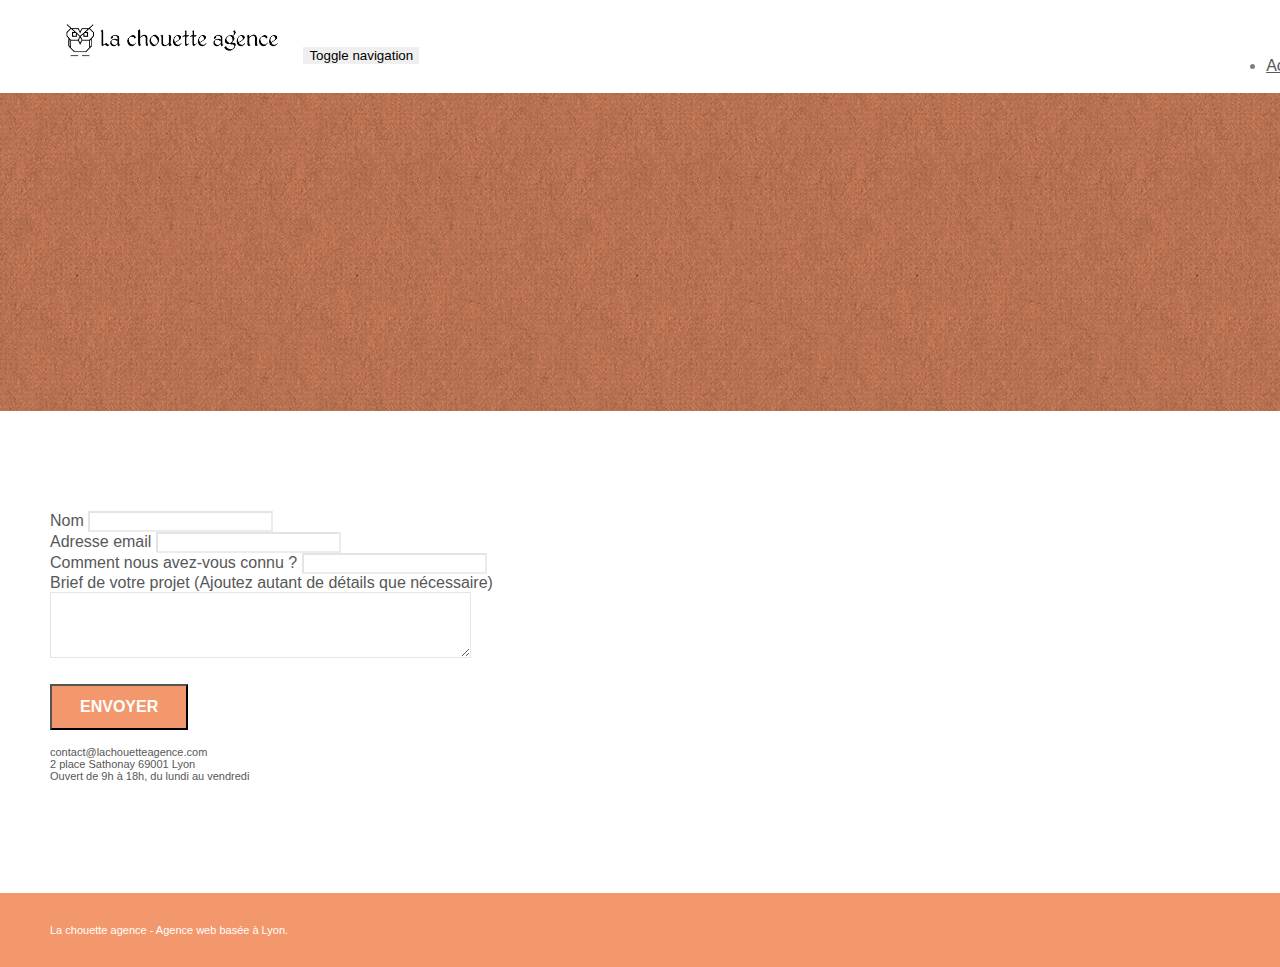
==== page2.html @ 843b7062 "Creation of repo on project 4" ====
<!doctype html>
<html lang="Default">
<head>
    <meta charset="utf-8">
    <meta name="keywords" content="">
    <meta name="description" content="">
    <meta name="viewport" content="width=device-width, initial-scale=1.0, viewport-fit=cover">
    <link rel="shortcut icon" type="image/png" href="favicon.jpg">
    
	<link rel="stylesheet" type="text/css" href="./css/bootstrap.min.css">
	<link rel="stylesheet" type="text/css" href="style.css">
	<link rel="stylesheet" type="text/css" href="./css/font-awesome.min.css">
	<link rel="stylesheet" type="text/css" href="./css/et-line.min.css">
	
    
	<script src="./js/jquery-2.1.0.min.js"></script>
	<script src="./js/bootstrap.min.js"></script>
	<script src="./js/blocs.min.js"></script>
	<script src="./js/jqBootstrapValidation.js"></script>
	<script src="./js/formHandler.js"></script>
    <title>page2</title>

    
<!-- Analytics -->
 
<!-- Analytics END -->
    
</head>
<body>
<!-- Principal conteneur -->
<div class="page-container">
    
<!-- bloc-0 -->
<div class="bloc bgc-white l-bloc " id="bloc-0">
	<div class="container bloc-sm">
		<nav class="navbar row">
			<div class="navbar-header">
				<a class="navbar-brand" href="index.html"><img src="img/la-chouette-agence.png" alt="atlanta web design logo" height="40" /></a>
				<button id="nav-toggle" type="button" class="ui-navbar-toggle navbar-toggle" data-toggle="collapse" data-target=".navbar-1">
					<span class="sr-only">Toggle navigation</span><span class="icon-bar"></span><span class="icon-bar"></span><span class="icon-bar"></span>
				</button>
			</div>
			<div class="collapse navbar-collapse navbar-1 special-dropdown-nav">
				<ul class="site-navigation nav navbar-nav">
					<li>
						<a href="index.html">Accueil</a>
					</li>
					<li>
					</li>
					<li>
						<a href="page2.html">page2 &gt;</a>
					</li>
				</ul>
			</div>
		</nav>
	</div>
</div>
<!-- bloc-0 END -->

<!-- bloc-6 -->
<div class="bloc bg-dots-bg bg-repeat bgc-atomic-tangerine d-bloc bloc-bg-texture texture-paper" id="bloc-6">
	<div class="container bloc-lg">
		<div class="row">
			<div class="col-sm-12">
				<h1 class="text-center hero-bloc-text tc-white">
					Parlons web design !
				</h1>
				<p class="text-center mg-lg tc-white tight-width-whitespace">
					Nous sommes ravis que vous souhaitiez collaborer avec notre agence.<br>
					Parlez-nous de votre projet en complétant le formulaire ci-dessous.
				</p>
			</div>
		</div>
	</div>
</div>
<!-- bloc-6 END -->

<!-- bloc-7 -->
<div class="bloc bgc-white l-bloc" id="bloc-7">
	<div class="container bloc-lg">
		<div class="row">
			<div class="col-sm-6">
				<form id="form_1" novalidate success-msg="Your message has been sent." fail-msg="Sorry it seems that our mail server is not responding, Sorry for the inconvenience!">
					<div class="form-group">
						<label>
							Nom
						</label>
						<input id="name" class="form-control" required />
					</div>
					<div class="form-group">
						<label>
							Adresse email
						</label>
						<input id="email" class="form-control" type="email" required />
					</div>
					<div class="form-group">
						<label>
							Comment nous avez-vous connu ?
						</label>
						<input class="form-control" type="email" required id="input_504" />
					</div>
					<div class="form-group">
						<label>
							Brief de votre projet (Ajoutez autant de détails que nécessaire)<br>
						</label><textarea id="message" class="form-control" rows="4" cols="50" required></textarea>
					</div> 
					<button class="bloc-button btn btn-lg btn-block cta-hero btn-atomic-tangerine" type="submit">
						Envoyer
					</button>
				</form>
			</div>
			<div class="col-sm-6">
				<p>
					contact@lachouetteagence.com<br>2 place Sathonay 69001 Lyon<br>Ouvert de 9h à 18h, du lundi au vendredi<br>
				</p>
			</div>
		</div>
	</div>
</div>
<!-- bloc-7 END -->

<!-- ScrollToTop Button -->
<a class="bloc-button btn btn-d scrollToTop" onclick="scrollToTarget('1')"><span class="fa fa-chevron-up"></span></a>
<!-- ScrollToTop Button END-->


<!-- Footer - bloc-8 -->
<div class="bloc bgc-atomic-tangerine d-bloc" id="bloc-8">
	<div class="container bloc-sm">
		<div class="row">
			<div class="col-sm-12">
				<p class="text-center white">
					La chouette agence - Agence web basée à Lyon.<br>
				</p>
				<div class="row row-no-gutters social">
					<div class="col-sm-3">
						<div class="text-center">
							<a class="social" href="index.html"><span class="fa fa-twitter icon-md"></span></a>
						</div>
					</div>
					<div class="col-sm-3">
						<div class="text-center">
							<a class="social" href="index.html"><span class="fa fa-facebook icon-md"></span></a>
						</div>
					</div>
					<div class="col-sm-3">
						<div class="text-center">
							<a class="social" href="index.html"><span class="fa fa-dribbble icon-md"></span></a>
						</div>
					</div>
					<div class="col-sm-3">
						<div class="text-center">
							<a class="social" href="index.html"><span class="fa fa-instagram icon-md"></span></a>
						</div>
					</div>
				</div>
			</div>
		</div>
	</div>
</div>
<!-- Footer - bloc-8 END -->

</div>
<!-- Principal conteneur END -->
    

</body>
</html>
---- style.css ----
body {
    margin: 0;
    padding: 0;
    background: #FFF;
    overflow-x: hidden;
    -webkit-font-smoothing: antialiased;
    -moz-osx-font-smoothing: grayscale;
}

a,
button {
    transition: all .3s ease-in-out;
    outline: none!important;
}

a:hover {
    text-decoration: none;
    cursor: pointer;
}

#page-loading-blocs-notifaction {
    position: fixed;
    top: 0;
    bottom: 0;
    width: 100%;
    z-index: 100000;
    background: #FFFFFF url("img/pageload-spinner.gif") no-repeat center center;
}

.bloc {
    width: 100%;
    clear: both;
    background: 50% 50% no-repeat;
    padding: 0 50px;
    -webkit-background-size: cover;
    -moz-background-size: cover;
    -o-background-size: cover;
    background-size: cover;
    position: relative;
}

.bloc .container {
    padding-left: 0;
    padding-right: 0;
}

.bloc-lg {
    padding: 100px 50px;
}

.bloc-md {
    padding: 50px;
}

.bloc-sm {
    padding: 20px 50px;
}

.bg-center,
.bg-l-edge,
.bg-r-edge,
.bg-t-edge,
.bg-b-edge,
.bg-tl-edge,
.bg-bl-edge,
.bg-tr-edge,
.bg-br-edge,
.bg-repeat {
    -webkit-background-size: auto!important;
    -moz-background-size: auto!important;
    -o-background-size: auto!important;
    background-size: auto!important;
}

.bg-repeat {
    background: repeat;
}

.bg-t-edge {
    background: top no-repeat;
}

.bloc-bg-texture::before {
    content: "";
    background-size: 2px 2px;
    position: absolute;
    top: 0;
    bottom: 0;
    left: 0;
    right: 0;
}

.texture-paper::before {
    background: url("img/texture-paper.png");
    background-size: 280px 280px;
}

.b-parallax {
    background-attachment: fixed;
}

.d-bloc {
    color: rgba(255, 255, 255, .7);
}

.d-bloc button:hover {
    color: rgba(255, 255, 255, .9);
}

.d-bloc .icon-round,
.d-bloc .icon-square,
.d-bloc .icon-rounded,
.d-bloc .icon-semi-rounded-a,
.d-bloc .icon-semi-rounded-b {
    border-color: rgba(255, 255, 255, .9);
}

.d-bloc .divider-h span {
    border-color: rgba(255, 255, 255, .2);
}

.d-bloc .a-btn,
.d-bloc .navbar a,
.d-bloc .navbar-brand,
.d-bloc a .icon-sm,
.d-bloc a .icon-md,
.d-bloc a .icon-lg,
.d-bloc a .icon-xl,
.d-bloc h1 a,
.d-bloc h2 a,
.d-bloc h3 a,
.d-bloc h4 a,
.d-bloc h5 a,
.d-bloc h6 a,
.d-bloc p a {
    color: rgba(255, 255, 255, .6);
}

.d-bloc .a-btn:hover,
.d-bloc .navbar a:hover,
.d-bloc .navbar-brand:hover,
.d-bloc a:hover .icon-sm,
.d-bloc a:hover .icon-md,
.d-bloc a:hover .icon-lg,
.d-bloc a:hover .icon-xl,
.d-bloc h1 a:hover,
.d-bloc h2 a:hover,
.d-bloc h3 a:hover,
.d-bloc h4 a:hover,
.d-bloc h5 a:hover,
.d-bloc h6 a:hover,
.d-bloc p a:hover {
    color: rgba(255, 255, 255, 1);
}

.d-bloc .navbar-toggle .icon-bar {
    background: rgba(255, 255, 255, 1);
}

.d-bloc .btn-wire,
.d-bloc .btn-wire:hover {
    color: rgba(255, 255, 255, 1);
    border-color: rgba(255, 255, 255, 1);
}

.d-bloc .panel {
    color: rgba(0, 0, 0, .5);
}

.d-bloc .panel button:hover {
    color: rgba(0, 0, 0, .7);
}

.d-bloc .panel icon {
    border-color: rgba(0, 0, 0, .7);
}

.d-bloc .panel .divider-h span {
    border-color: rgba(0, 0, 0, .1);
}

.d-bloc .panel .a-btn {
    color: rgba(0, 0, 0, .6);
}

.d-bloc .panel .a-btn:hover {
    color: rgba(0, 0, 0, 1);
}

.d-bloc .panel .btn-wire,
.d-bloc .panel .btn-wire:hover {
    color: rgba(0, 0, 0, .7);
    border-color: rgba(0, 0, 0, .3);
}

.d-bloc .panel,
.l-bloc {
    color: rgba(0, 0, 0, .5);
}

.d-bloc .panel button:hover,
.l-bloc button:hover {
    color: rgba(0, 0, 0, .7);
}

.l-bloc .icon-round,
.l-bloc .icon-square,
.l-bloc .icon-rounded,
.l-bloc .icon-semi-rounded-a,
.l-bloc .icon-semi-rounded-b {
    border-color: rgba(0, 0, 0, .7);
}

.d-bloc .panel .divider-h span,
.l-bloc .divider-h span {
    border-color: rgba(0, 0, 0, .1);
}

.d-bloc .panel .a-btn,
.l-bloc .a-btn,
.l-bloc .navbar a,
.l-bloc .navbar-brand,
.l-bloc a .icon-sm,
.l-bloc a .icon-md,
.l-bloc a .icon-lg,
.l-bloc a .icon-xl,
.l-bloc h1 a,
.l-bloc h2 a,
.l-bloc h3 a,
.l-bloc h4 a,
.l-bloc h5 a,
.l-bloc h6 a,
.l-bloc p a {
    color: rgba(0, 0, 0, .6);
}

.d-bloc .panel .a-btn:hover,
.l-bloc .a-btn:hover,
.l-bloc .navbar a:hover,
.l-bloc .navbar-brand:hover,
.l-bloc a:hover .icon-sm,
.l-bloc a:hover .icon-md,
.l-bloc a:hover .icon-lg,
.l-bloc a:hover .icon-xl,
.l-bloc h1 a:hover,
.l-bloc h2 a:hover,
.l-bloc h3 a:hover,
.l-bloc h4 a:hover,
.l-bloc h5 a:hover,
.l-bloc h6 a:hover,
.l-bloc p a:hover {
    color: rgba(0, 0, 0, 1);
}

.l-bloc .navbar-toggle .icon-bar {
    color: rgba(0, 0, 0, .6);
}

.d-bloc .panel .btn-wire,
.d-bloc .panel .btn-wire:hover,
.l-bloc .btn-wire,
.l-bloc .btn-wire:hover {
    color: rgba(0, 0, 0, .7);
    border-color: rgba(0, 0, 0, .3);
}

.voffset {
    margin-top: 30px;
}

.voffset-lg {
    margin-top: 80px;
}

.row-no-gutters {
    margin-right: 0;
    margin-left: 0;
}

.row.row-no-gutters > [class^="col-"],
.row.row-no-gutters > [class*=" col-"] {
    padding-right: 0;
    padding-left: 0;
}

#bloc-1-hero h1 {
    font-size: 32px;
}

.navbar {
    margin-bottom: 0;
    z-index: 1;
}

.navbar-brand {
    height: auto;
    padding: 3px 15px;
    font-size: 25px;
    font-weight: normal;
    font-weight: 600;
    line-height: 44px;
}

.navbar-brand img {
    max-height: 200px;
    margin: 0 5px 0 0;
    display: inline;
}

.navbar-brand img[src$=svg] {
    min-width: 100px;
}

.nav-center .navbar-brand img {
    margin: 0;
}

.navbar .nav {
    padding-top: 2px;
    margin-right: -16px;
    float: right;
    z-index: 1;
}

.nav > li {
    float: left;
    margin-top: 4px;
    font-size: 16px;
}

.navbar-nav .open .dropdown-menu > li > a {
    text-align: inherit;
}

.nav > li a:hover,
.nav > li a:focus {
    background: transparent;
}

.navbar-toggle {
    margin: 10px 10px 0 0;
    border: 0px;
}

.navbar-toggle:hover {
    background: transparent!important;
}

.navbar-toggle .icon-bar {
    background-color: rgba(0, 0, 0, .5);
    width: 26px;
}

.nav-invert .navbar .nav {
    float: left;
}

.nav-invert .navbar-header,
.nav-invert .navbar-brand {
    float: right;
    position: relative;
    z-index: 2;
}

@media (min-width: 768px) {
    .site-navigation {
        position: absolute;
        top: 50%;
        right: 20px;
        transform: translate(0, -50%);
        -webkit-transform: translateY(-50%);
    }
    .nav > li .dropdown-menu a,
    .nav > li .dropdown-menu a:hover {
        color: #484848;
    }
    .nav-invert .site-navigation {
        left: 0;
        right: 0;
    }
    .nav-center {
        text-align: center;
    }
    .nav-center .navbar-header {
        width: 100%;
    }
    .nav-center .navbar-header,
    .nav-center .navbar-brand,
    .nav-center .nav > li {
        float: none;
        display: inline-block;
    }
    .nav-center .site-navigation {
        position: relative;
        width: 100%;
        right: 0;
        margin-right: 0px;
        margin-top: 20px;
    }
    .nav-center.mini-nav .navbar-toggle {
        float: none;
        margin: 10px auto 0;
    }
}

.nav > li > .dropdown a {
    background: none!important;
    display: block;
    padding: 14px 15px;
}

nav .caret {
    margin: 0 5px;
}

.dropdown-menu .dropdown-menu {
    top: -8px;
    left: 100%;
}

.dropdown-menu .dropmenu-flow-right {
    top: 100%;
    left: 0;
    margin-left: -1px;
    border-top-left-radius: 0;
    border-top-right-radius: 0;
}

.dropdown-menu .dropdown span {
    border: 4px solid black;
    border-top-color: transparent;
    border-right-color: transparent;
    border-bottom-color: transparent;
    margin: 6px -5px 0 0!important;
    float: right;
}

.mg-md {
    margin-top: 10px;
    margin-bottom: 20px;
}

.mg-lg {
    margin-top: 10px;
    margin-bottom: 40px;
}

.btn {
    margin: 0 5px 5px 0;
}

.btn.pull-right {
    margin: 0 0 5px 5px;
}

.btn-d,
.btn-d:hover,
.btn-d:focus {
    color: #FFF;
    background: rgba(0, 0, 0, .3);
}

button {
    outline: none!important;
}

.btn-rd {
    border-radius: 40px;
}

.btn-clean {
    border: 1px solid rgba(0, 0, 0, .08);
    border-bottom-color: rgba(0, 0, 0, .1);
    text-shadow: 0 1px 0 rgba(0, 0, 1, .1);
    box-shadow: 0 1px 3px rgba(0, 0, 1, .25), inset 0 1px 0 0 rgba(255, 255, 255, .15);
}

.icon-md {
    font-size: 30px!important;
}

.icon-lg {
    font-size: 60px!important;
}

.sm-shadow {
    text-shadow: 0 1px 2px rgba(0, 0, 0, .3);
}

.panel-sq,
.panel-sq .panel-heading,
.panel-sq .panel-footer {
    border-radius: 0;
}

.panel-rd {
    border-radius: 30px;
}

.panel-rd .panel-heading {
    border-radius: 29px 29px 0 0;
}

.panel-rd .panel-footer {
    border-radius: 0 0 29px 29px;
}

.form-control {
    border-color: rgba(0, 0, 0, .1);
    box-shadow: none;
}

.scrollToTop {
    width: 40px;
    height: 40px;
    position: fixed;
    bottom: 20px;
    right: 20px;
    opacity: 0;
    z-index: 500;
    transition: all .3s ease-in-out;
}

.scrollToTop span {
    margin-top: 6px;
}

.showScrollTop {
    font-size: 14px;
    opacity: 1;
}

a[data-lightbox] {
    position: relative;
    display: block;
    text-align: center;
}

a[data-lightbox]:hover::before {
    content: "+";
    font-family: "HelveticaNeue-Light", "Helvetica Neue Light", "Helvetica Neue", Helvetica, Arial;
    font-size: 32px;
    width: 50px;
    height: 50px;
    margin-left: -25px;
    border-radius: 50%;
    background: rgba(0, 0, 0, .6);
    color: #FFF;
    font-weight: 100;
    z-index: 1;
    position: absolute;
    top: 50%;
    transform: translateY(-50%);
    -webkit-transform: translateY(-50%);
}

a[data-lightbox]:hover img {
    opacity: 0.6;
    -webkit-animation-fill-mode: none;
    animation-fill-mode: none;
}

#lightbox-modal {
    display: flex;
    align-items: center;
}

#lightbox-modal .modal-dialog {
    width: 90%;
    max-width: 900px;
    margin: 0 auto 0;
}

#lightbox-modal .modal-dialog img {
    max-height: 90vh;
    margin: 0 auto;
}

.lightbox-caption {
    padding: 20px;
    color: #FFF;
    background: rgba(0, 0, 0, .5);
    position: absolute;
    left: 15px;
    right: 15px;
    bottom: 5px;
}

.close-lightbox {
    color: #FFF;
    font-size: 30px;
    position: absolute;
    top: 20px;
    right: 20px;
    z-index: 20;
    background: rgba(0, 0, 0, .5);
    border: none;
    line-height: 30px;
    padding: 0 9px 5px;
    opacity: 0.3;
}

.close-lightbox:hover,
.next-lightbox:hover,
.prev-lightbox:hover {
    opacity: 1.0;
    color: #FFF;
}

.next-lightbox,
.prev-lightbox {
    font-size: 20px;
    color: rgba(255, 255, 255, .9);
    background: rgba(0, 0, 0, .5);
    transition: all .2s ease-in-out;
    position: absolute;
    top: 45%;
    z-index: 1;
    opacity: 0.4;
}

.next-lightbox {
    padding: 6px 8px 1px 13px;
    right: 25px;
}

.prev-lightbox {
    padding: 6px 13px 1px 10px;
    left: 25px;
}

.snapshot-lb .modal-body {
    padding-bottom: 45px;
}

.snapshot-lb .lightbox-caption {
    padding: 0;
    color: rgba(0, 0, 0, .5);
    background: none;
}

h1,
h2,
h3,
h4,
h5,
h6,
p,
label,
.btn,
a {
    font-family: "helvetica";
    font-weight: 400;
    color: #575757!important;
}

.container {
    max-width: 1000px;
}

.hero-bloc-text {
    font-size: 38px;
}

.hero-bloc-text-sub {
    font-size: 36px;
}

.statement-bloc-text {
    line-height: 26px;
    font-style: italic;
    font-size: 20px;
    text-align: center;
    font-weight: lighter;
    max-width: 520px;
    margin: auto auto auto auto;
}

p {
    font-size: 11px;
}

.tight-width-whitespace {
    max-width: 600px;
    margin: auto auto auto auto;
}

.h1 {
    font-size: 20px;
    font-family: "Open Sans";
}

.cta-hero {
    margin-top: 22px;
    color: #FFFFFF!important;
    text-transform: uppercase;
    padding: 12px 28px 12px 28px;
    font-size: 16px;
    font-weight: 700;
}

.social {
    max-width: 400px;
    margin: auto auto auto auto;
}

h2 {
    font-size: 22px;
    line-height: 1.4em;
}

h3 {
    font-size: 15px;
    text-transform: uppercase;
    font-weight: 700;
    color: #333333!important;
}

.med-width-whitespace {
    max-width: 800px;
    margin: auto auto auto auto;
    box-shadow: 0px 0px 0px #000000;
}

h1 {
    color: #333333!important;
}

h4 {
    color: #333333!important;
}

.icons {
    margin-bottom: 14px;
    margin-top: 24px;
}

.white {
    color: #FFFFFF!important;
}

.portfolio-thumb {
    margin-bottom: 24px;
}

.portfolio-row {
    margin-bottom: 44px;
    margin-top: 50px;
}

.avatar {
    box-shadow: 0px 4px 9px rgba(0, 0, 0, 0.3);
}

.black-background {
    background-color: rgba(165, 147, 99, 0.7);
    padding: 40px 40px 40px 40px;
}

.bold-link {
    font-weight: 900;
    text-decoration: underline!important;
}

.bgc-white {
    background-color: #FFFFFF;
}

.bgc-dark-slate-blue {
    background-color: #364577;
}

.bgc-atomic-tangerine {
    background-color: #F3976C;
}

.tc-white {
    color: #F3976C!important;
}

.btn-atomic-tangerine {
    background: #F3976C;
    color: #FFFFFF!important;
}

.btn-atomic-tangerine:hover {
    background: #c27956!important;
    color: #FFFFFF!important;
}

.ltc-white {
    color: #FFFFFF!important;
}

.ltc-white:hover {
    color: #cccccc!important;
}

.ltc-atomic-tangerine {
    color: #F3976C!important;
}

.ltc-atomic-tangerine:hover {
    color: #c27956!important;
}

.icon-dark-slate-blue {
    color: #364577!important;
    border-color: #364577!important;
}

.bg-dots-bg {
    background-image: url("img/dots-bg.png");
}

.bg-lines-h2-bg {
    background-image: url("img/lines-h2-bg.png");
}

.bg-banniere {
    background-image: url("img/la-chouette-agence-banniere.jpg");
}

.bg-presentation {
    background-image: url("img/image-de-presentation.bmp");
}

@media (max-width: 1024px) {
    .bloc {
        padding-left: 20px;
        padding-right: 20px;
    }
    .bloc.full-width-bloc,
    .bloc-tile-2.full-width-bloc .container,
    .bloc-tile-3.full-width-bloc .container,
    .bloc-tile-4.full-width-bloc .container {
        padding-left: 0;
        padding-right: 0;
    }
}

@media (max-width: 992px) and (min-width: 768px) {
    .navbar .nav {
        max-width: 80%
    }
    .nav-center.navbar .nav {
        max-width: 100%
    }
}

@media only screen and (min-device-width: 768px) and (max-device-width: 1024px) and (orientation: landscape) {
    .b-parallax {
        background-attachment: scroll;
    }
}

@media only screen and (min-device-width: 1024px) and (max-device-width: 1366px) and (-webkit-min-device-pixel-ratio: 1.5) {
    .b-parallax {
        background-attachment: scroll;
    }
}

@media (max-width: 991px) {
    .container {
        width: 100%;
    }
    .b-parallax {
        background-attachment: scroll;
    }
    .page-container,
    #hero-bloc {
        overflow-x: hidden;
        position: relative;
    }
    .bloc {
        padding-left: constant(safe-area-inset-left);
        padding-right: constant(safe-area-inset-right);
    }
    .bloc-group,
    .bloc-group .bloc {
        display: block;
        width: 100%;
    }
    .bloc-fill-screen .fill-bloc-top-edge,
    .bloc-fill-screen .fill-bloc-bottom-edge {
        padding: 0 20px;
        padding-left: constant(safe-area-inset-left);
        padding-right: constant(safe-area-inset-right);
    }
}

@media (max-width: 767px) {
    .page-container {
        overflow-x: hidden;
        position: relative;
    }
    h1,
    h2,
    h3,
    h4,
    h5,
    h6,
    p,
    #disqus_thread {
        padding-left: 10px!important;
        padding-right: 10px!important;
    }
    .b-parallax {
        background-attachment: scroll;
    }
    .navbar .nav {
        padding-top: 0;
        border-top: 1px solid rgba(0, 0, 0, .2);
        float: none!important;
    }
    .navbar.row {
        margin-left: 0;
        margin-right: 0;
    }
    .site-navigation {
        position: inherit;
        transform: none;
        -webkit-transform: none;
        -ms-transform: none;
    }
    .nav > li {
        margin-top: 0;
        border-bottom: 1px solid rgba(0, 0, 0, .1);
        background: rgba(0, 0, 0, .05);
        text-align: left;
        padding-left: 15px;
        width: 100%;
    }
    .nav > li:hover {
        background: rgba(0, 0, 0, .08);
    }
    .dropdown .dropdown a .caret {
        float: none;
        margin: 5px 0 0 10px!important;
        border: 4px solid black;
        border-bottom-color: transparent;
        border-right-color: transparent;
        border-left-color: transparent;
    }
    #hero-bloc .navbar .nav {
        background: rgba(0, 0, 0, .8);
    }
    #hero-bloc .navbar .nav a {
        color: rgba(255, 255, 255, .6);
    }
    .hero {
        padding: 50px 0;
    }
    .hero-nav {
        left: -1px;
        right: -1px;
    }
    .navbar-collapse {
        padding: 0;
        overflow-x: hidden;
        -webkit-box-shadow: none;
        box-shadow: none;
    }
    .navbar-brand img {
        max-height: 40px;
        width: auto;
    }
    .nav-invert .navbar-header {
        float: none;
        width: 100%;
    }
    .nav-invert .navbar-toggle {
        float: left;
        margin-left: 10px;
    }
    .bloc {
        padding-left: 0;
        padding-right: 0;
    }
    .bloc-xxl,
    .bloc-xl,
    .bloc-lg {
        padding: 40px 0;
    }
    .bloc-sm,
    .bloc-md {
        padding-left: 0;
        padding-right: 0;
    }
    .bloc-tile-2 .container,
    .bloc-tile-3 .container,
    .bloc-tile-4 .container,
    .bloc-fill-screen .fill-bloc-top-edge,
    .bloc-fill-screen .fill-bloc-bottom-edge {
        padding-left: 0;
        padding-right: 0;
    }
    .a-block {
        padding: 0 10px;
    }
    .btn-dwn {
        display: none;
    }
    .voffset {
        margin-top: 5px;
    }
    .voffset-md {
        margin-top: 20px;
    }
    .voffset-lg {
        margin-top: 30px;
    }
    form {
        padding: 5px;
    }
    .close-lightbox {
        display: inline-block;
    }
    .blocsapp-device-iphone5 {
        background-size: 216px 425px;
        padding-top: 60px;
        width: 216px;
        height: 425px;
    }
    .blocsapp-device-iphone5 img {
        width: 180px;
        height: 320px;
    }
}

@media (max-width: 400px) {
    .bloc {
        padding-left: 0;
        padding-right: 0;
    }
}

@media (max-width: 767px) {
    .bloc-mob-center-text {
        text-align: center;
    }
}
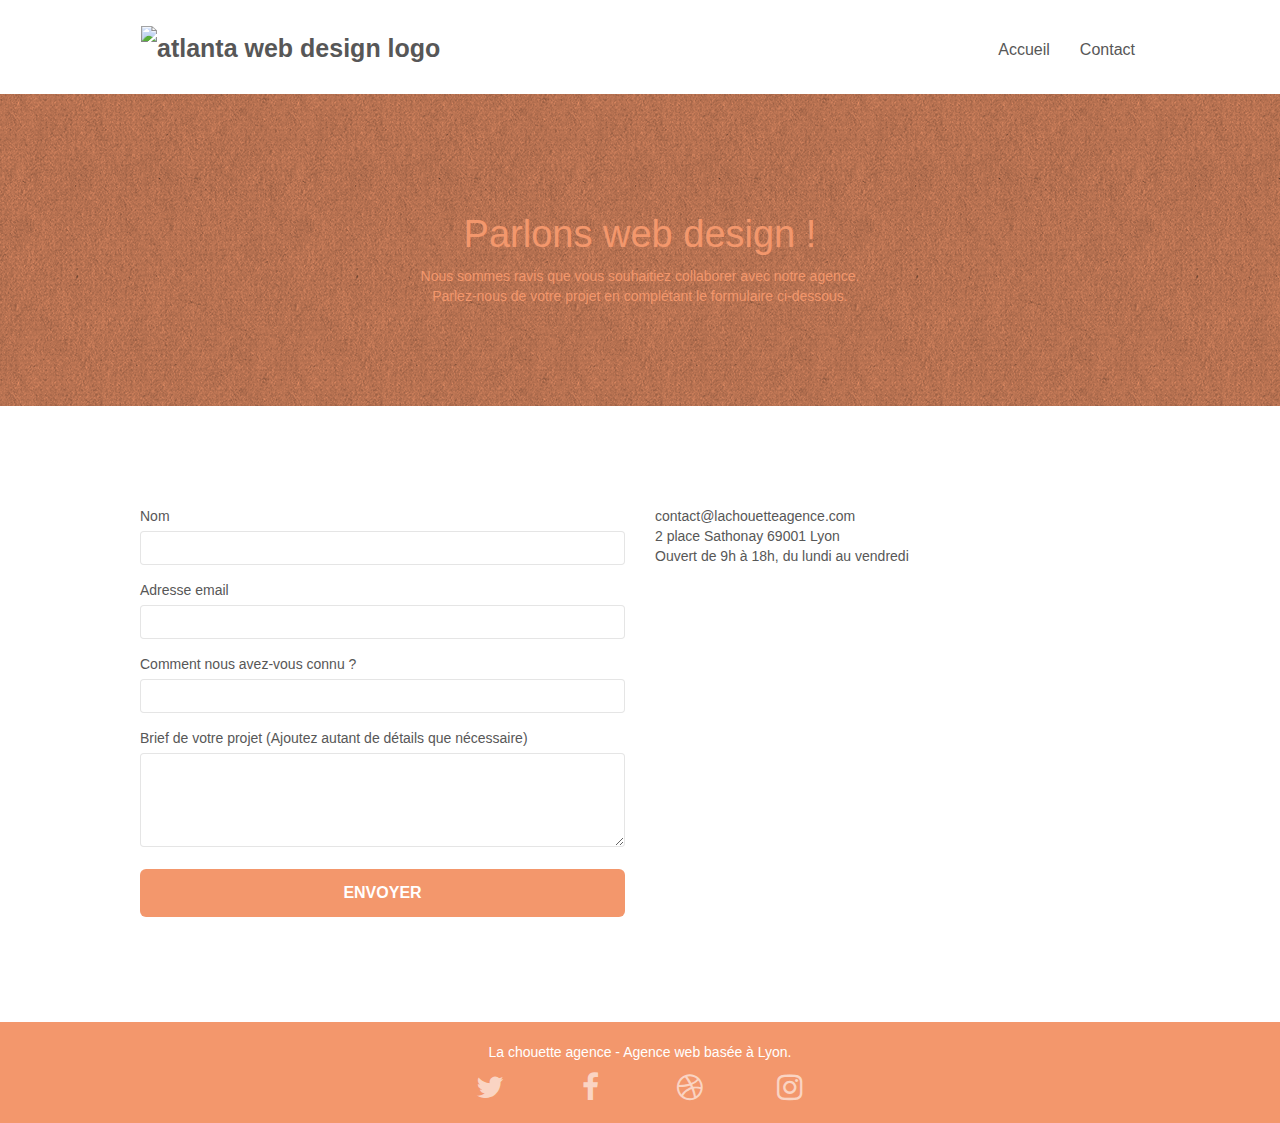
==== commit fdbf6327: "Remove type email on page Contact" ====
--- a/page2.html
+++ b/page2.html
@@ -1,168 +1,217 @@
-<!doctype html>
+<!DOCTYPE html>
 <html lang="Default">
-<head>
-    <meta charset="utf-8">
-    <meta name="keywords" content="">
-    <meta name="description" content="">
-    <meta name="viewport" content="width=device-width, initial-scale=1.0, viewport-fit=cover">
-    <link rel="shortcut icon" type="image/png" href="favicon.jpg">
-    
-	<link rel="stylesheet" type="text/css" href="./css/bootstrap.min.css">
-	<link rel="stylesheet" type="text/css" href="style.css">
-	<link rel="stylesheet" type="text/css" href="./css/font-awesome.min.css">
-	<link rel="stylesheet" type="text/css" href="./css/et-line.min.css">
-	
-    
-	<script src="./js/jquery-2.1.0.min.js"></script>
-	<script src="./js/bootstrap.min.js"></script>
-	<script src="./js/blocs.min.js"></script>
-	<script src="./js/jqBootstrapValidation.js"></script>
-	<script src="./js/formHandler.js"></script>
-    <title>page2</title>
-
-    
-<!-- Analytics -->
- 
-<!-- Analytics END -->
-    
-</head>
-<body>
-<!-- Principal conteneur -->
-<div class="page-container">
-    
-<!-- bloc-0 -->
-<div class="bloc bgc-white l-bloc " id="bloc-0">
-	<div class="container bloc-sm">
-		<nav class="navbar row">
-			<div class="navbar-header">
-				<a class="navbar-brand" href="index.html"><img src="img/la-chouette-agence.png" alt="atlanta web design logo" height="40" /></a>
-				<button id="nav-toggle" type="button" class="ui-navbar-toggle navbar-toggle" data-toggle="collapse" data-target=".navbar-1">
-					<span class="sr-only">Toggle navigation</span><span class="icon-bar"></span><span class="icon-bar"></span><span class="icon-bar"></span>
-				</button>
-			</div>
-			<div class="collapse navbar-collapse navbar-1 special-dropdown-nav">
-				<ul class="site-navigation nav navbar-nav">
-					<li>
-						<a href="index.html">Accueil</a>
-					</li>
-					<li>
-					</li>
-					<li>
-						<a href="page2.html">page2 &gt;</a>
-					</li>
-				</ul>
-			</div>
-		</nav>
-	</div>
-</div>
-<!-- bloc-0 END -->
-
-<!-- bloc-6 -->
-<div class="bloc bg-dots-bg bg-repeat bgc-atomic-tangerine d-bloc bloc-bg-texture texture-paper" id="bloc-6">
-	<div class="container bloc-lg">
-		<div class="row">
-			<div class="col-sm-12">
-				<h1 class="text-center hero-bloc-text tc-white">
-					Parlons web design !
-				</h1>
-				<p class="text-center mg-lg tc-white tight-width-whitespace">
-					Nous sommes ravis que vous souhaitiez collaborer avec notre agence.<br>
-					Parlez-nous de votre projet en complétant le formulaire ci-dessous.
-				</p>
-			</div>
-		</div>
-	</div>
-</div>
-<!-- bloc-6 END -->
-
-<!-- bloc-7 -->
-<div class="bloc bgc-white l-bloc" id="bloc-7">
-	<div class="container bloc-lg">
-		<div class="row">
-			<div class="col-sm-6">
-				<form id="form_1" novalidate success-msg="Your message has been sent." fail-msg="Sorry it seems that our mail server is not responding, Sorry for the inconvenience!">
-					<div class="form-group">
-						<label>
-							Nom
-						</label>
-						<input id="name" class="form-control" required />
-					</div>
-					<div class="form-group">
-						<label>
-							Adresse email
-						</label>
-						<input id="email" class="form-control" type="email" required />
-					</div>
-					<div class="form-group">
-						<label>
-							Comment nous avez-vous connu ?
-						</label>
-						<input class="form-control" type="email" required id="input_504" />
-					</div>
-					<div class="form-group">
-						<label>
-							Brief de votre projet (Ajoutez autant de détails que nécessaire)<br>
-						</label><textarea id="message" class="form-control" rows="4" cols="50" required></textarea>
-					</div> 
-					<button class="bloc-button btn btn-lg btn-block cta-hero btn-atomic-tangerine" type="submit">
-						Envoyer
-					</button>
-				</form>
-			</div>
-			<div class="col-sm-6">
-				<p>
-					contact@lachouetteagence.com<br>2 place Sathonay 69001 Lyon<br>Ouvert de 9h à 18h, du lundi au vendredi<br>
-				</p>
-			</div>
-		</div>
-	</div>
-</div>
-<!-- bloc-7 END -->
-
-<!-- ScrollToTop Button -->
-<a class="bloc-button btn btn-d scrollToTop" onclick="scrollToTarget('1')"><span class="fa fa-chevron-up"></span></a>
-<!-- ScrollToTop Button END-->
-
-
-<!-- Footer - bloc-8 -->
-<div class="bloc bgc-atomic-tangerine d-bloc" id="bloc-8">
-	<div class="container bloc-sm">
-		<div class="row">
-			<div class="col-sm-12">
-				<p class="text-center white">
-					La chouette agence - Agence web basée à Lyon.<br>
-				</p>
-				<div class="row row-no-gutters social">
-					<div class="col-sm-3">
-						<div class="text-center">
-							<a class="social" href="index.html"><span class="fa fa-twitter icon-md"></span></a>
-						</div>
-					</div>
-					<div class="col-sm-3">
-						<div class="text-center">
-							<a class="social" href="index.html"><span class="fa fa-facebook icon-md"></span></a>
-						</div>
-					</div>
-					<div class="col-sm-3">
-						<div class="text-center">
-							<a class="social" href="index.html"><span class="fa fa-dribbble icon-md"></span></a>
-						</div>
-					</div>
-					<div class="col-sm-3">
-						<div class="text-center">
-							<a class="social" href="index.html"><span class="fa fa-instagram icon-md"></span></a>
-						</div>
-					</div>
-				</div>
-			</div>
-		</div>
-	</div>
-</div>
-<!-- Footer - bloc-8 END -->
-
-</div>
-<!-- Principal conteneur END -->
-    
-
-</body>
+  <head>
+    <meta charset="utf-8" />
+    <meta name="keywords" content="" />
+    <meta name="description" content="" />
+    <meta
+      name="viewport"
+      content="width=device-width, initial-scale=1.0, viewport-fit=cover"
+    />
+    <link rel="shortcut icon" type="image/png" href="favicon.jpg" />
+
+    <link rel="stylesheet" type="text/css" href="./css/bootstrap.css" />
+    <link rel="stylesheet" type="text/css" href="style.css" />
+    <link rel="stylesheet" type="text/css" href="./css/font-awesome.css" />
+    <link rel="stylesheet" type="text/css" href="./css/et-line.css" />
+
+    <script src="./js/jquery-2.1.0.js"></script>
+    <script src="./js/bootstrap.js"></script>
+    <script src="./js/blocs.js"></script>
+    <script src="./js/jqBootstrapValidation.js"></script>
+    <script src="./js/formHandler.js"></script>
+    <title>La chouette agence - Contact</title>
+
+    <!-- Analytics -->
+
+    <!-- Analytics END -->
+  </head>
+  <body>
+    <!-- Principal conteneur -->
+    <div class="page-container">
+      <!-- bloc-0 -->
+      <div class="bloc bgc-white l-bloc" id="bloc-0">
+        <div class="container bloc-sm">
+          <nav class="navbar row">
+            <div class="navbar-header">
+              <a class="navbar-brand" href="index.html"
+                ><img
+                  src="img/la-chouette-agence.jpg"
+                  alt="atlanta web design logo"
+                  height="40"
+              /></a>
+              <button
+                id="nav-toggle"
+                type="button"
+                class="ui-navbar-toggle navbar-toggle"
+                data-toggle="collapse"
+                data-target=".navbar-1"
+              >
+                <span class="sr-only">Toggle navigation</span
+                ><span class="icon-bar"></span><span class="icon-bar"></span
+                ><span class="icon-bar"></span>
+              </button>
+            </div>
+            <div class="collapse navbar-collapse navbar-1 special-dropdown-nav">
+              <ul class="site-navigation nav navbar-nav">
+                <li>
+                  <a href="index.html">Accueil</a>
+                </li>
+                <li></li>
+                <li>
+                  <a href="page2.html">Contact</a>
+                </li>
+              </ul>
+            </div>
+          </nav>
+        </div>
+      </div>
+      <!-- bloc-0 END -->
+
+      <!-- bloc-6 -->
+      <div
+        class="
+          bloc
+          bg-dots-bg bg-repeat
+          bgc-atomic-tangerine
+          d-bloc
+          bloc-bg-texture
+          texture-paper
+        "
+        id="bloc-6"
+      >
+        <div class="container bloc-lg">
+          <div class="row">
+            <div class="col-sm-12">
+              <h1 class="text-center hero-bloc-text tc-white">
+                Parlons web design !
+              </h1>
+              <p class="text-center mg-lg tc-white tight-width-whitespace">
+                Nous sommes ravis que vous souhaitiez collaborer avec notre
+                agence.<br />
+                Parlez-nous de votre projet en complétant le formulaire
+                ci-dessous.
+              </p>
+            </div>
+          </div>
+        </div>
+      </div>
+      <!-- bloc-6 END -->
+
+      <!-- bloc-7 -->
+      <div class="bloc bgc-white l-bloc" id="bloc-7">
+        <div class="container bloc-lg">
+          <div class="row">
+            <div class="col-sm-6">
+              <form
+                id="form_1"
+                novalidate
+                success-msg="Your message has been sent."
+                fail-msg="Sorry it seems that our mail server is not responding, Sorry for the inconvenience!"
+              >
+                <div class="form-group">
+                  <label> Nom </label>
+                  <input id="name" class="form-control" required />
+                </div>
+                <div class="form-group">
+                  <label> Adresse email </label>
+                  <input
+                    id="email"
+                    class="form-control"
+                    type="email"
+                    required
+                  />
+                </div>
+                <div class="form-group">
+                  <label> Comment nous avez-vous connu ? </label>
+                  <input class="form-control" required id="input_504" />
+                </div>
+                <div class="form-group">
+                  <label>
+                    Brief de votre projet (Ajoutez autant de détails que
+                    nécessaire)<br /> </label
+                  ><textarea
+                    id="message"
+                    class="form-control"
+                    rows="4"
+                    cols="50"
+                    required
+                  ></textarea>
+                </div>
+                <button
+                  class="
+                    bloc-button
+                    btn btn-lg btn-block
+                    cta-hero
+                    btn-atomic-tangerine
+                  "
+                  type="submit"
+                >
+                  Envoyer
+                </button>
+              </form>
+            </div>
+            <div class="col-sm-6">
+              <p>
+                contact@lachouetteagence.com<br />2 place Sathonay 69001 Lyon<br />Ouvert
+                de 9h à 18h, du lundi au vendredi<br />
+              </p>
+            </div>
+          </div>
+        </div>
+      </div>
+      <!-- bloc-7 END -->
+
+      <!-- ScrollToTop Button -->
+      <a class="bloc-button btn btn-d scrollToTop" onclick="scrollToTarget('1')"
+        ><span class="fa fa-chevron-up"></span
+      ></a>
+      <!-- ScrollToTop Button END-->
+
+      <!-- Footer - bloc-8 -->
+      <div class="bloc bgc-atomic-tangerine d-bloc" id="bloc-8">
+        <div class="container bloc-sm">
+          <div class="row">
+            <div class="col-sm-12">
+              <p class="text-center white">
+                La chouette agence - Agence web basée à Lyon.<br />
+              </p>
+              <div class="row row-no-gutters social">
+                <div class="col-sm-3">
+                  <div class="text-center">
+                    <a class="social" href="index.html"
+                      ><span class="fa fa-twitter icon-md"></span
+                    ></a>
+                  </div>
+                </div>
+                <div class="col-sm-3">
+                  <div class="text-center">
+                    <a class="social" href="index.html"
+                      ><span class="fa fa-facebook icon-md"></span
+                    ></a>
+                  </div>
+                </div>
+                <div class="col-sm-3">
+                  <div class="text-center">
+                    <a class="social" href="index.html"
+                      ><span class="fa fa-dribbble icon-md"></span
+                    ></a>
+                  </div>
+                </div>
+                <div class="col-sm-3">
+                  <div class="text-center">
+                    <a class="social" href="index.html"
+                      ><span class="fa fa-instagram icon-md"></span
+                    ></a>
+                  </div>
+                </div>
+              </div>
+            </div>
+          </div>
+        </div>
+      </div>
+      <!-- Footer - bloc-8 END -->
+    </div>
+    <!-- Principal conteneur END -->
+  </body>
 </html>
--- a/style.css
+++ b/style.css
@@ -1,59 +1,83 @@
 body {
-    margin: 0;
-    padding: 0;
-    background: #FFF;
-    overflow-x: hidden;
-    -webkit-font-smoothing: antialiased;
-    -moz-osx-font-smoothing: grayscale;
+  margin: 0;
+  padding: 0;
+  background: #fff;
+  overflow-x: hidden;
+  -webkit-font-smoothing: antialiased;
+  -moz-osx-font-smoothing: grayscale;
 }
 
 a,
 button {
-    transition: all .3s ease-in-out;
-    outline: none!important;
+  transition: all 0.3s ease-in-out;
+  outline: none !important;
+}
+.citation-text {
+  font-style: italic;
+  font-weight: 500;
+  font-size: 2.1rem !important;
+  margin-bottom: 0;
+}
+strong {
+  font-weight: normal;
+}
+.width-text {
+  max-width: 562px;
+}
+
+.title-text {
+  font-size: 2.2rem;
+  max-width: 613px;
+  margin: auto;
+  height: 84px;
+}
+.title2-text {
+  font-size: 2.3rem;
+  max-width: 476px;
+  margin: auto;
 }
 
 a:hover {
-    text-decoration: none;
-    cursor: pointer;
+  text-decoration: none;
+  cursor: pointer;
 }
 
 #page-loading-blocs-notifaction {
-    position: fixed;
-    top: 0;
-    bottom: 0;
-    width: 100%;
-    z-index: 100000;
-    background: #FFFFFF url("img/pageload-spinner.gif") no-repeat center center;
+  position: fixed;
+  top: 0;
+  bottom: 0;
+  width: 100%;
+  z-index: 100000;
+  background: #ffffff url("img/pageload-spinner.gif") no-repeat center center;
 }
 
 .bloc {
-    width: 100%;
-    clear: both;
-    background: 50% 50% no-repeat;
-    padding: 0 50px;
-    -webkit-background-size: cover;
-    -moz-background-size: cover;
-    -o-background-size: cover;
-    background-size: cover;
-    position: relative;
+  width: 100%;
+  clear: both;
+  background: 50% 50% no-repeat;
+  padding: 0 50px;
+  -webkit-background-size: cover;
+  -moz-background-size: cover;
+  -o-background-size: cover;
+  background-size: cover;
+  position: relative;
 }
 
 .bloc .container {
-    padding-left: 0;
-    padding-right: 0;
+  padding-left: 0;
+  padding-right: 0;
 }
 
 .bloc-lg {
-    padding: 100px 50px;
+  padding: 100px 50px;
 }
 
 .bloc-md {
-    padding: 50px;
+  padding: 50px;
 }
 
 .bloc-sm {
-    padding: 20px 50px;
+  padding: 20px 50px;
 }
 
 .bg-center,
@@ -66,45 +90,45 @@
 .bg-tr-edge,
 .bg-br-edge,
 .bg-repeat {
-    -webkit-background-size: auto!important;
-    -moz-background-size: auto!important;
-    -o-background-size: auto!important;
-    background-size: auto!important;
+  -webkit-background-size: auto !important;
+  -moz-background-size: auto !important;
+  -o-background-size: auto !important;
+  background-size: auto !important;
 }
 
 .bg-repeat {
-    background: repeat;
+  background: repeat;
 }
 
 .bg-t-edge {
-    background: top no-repeat;
+  background: top no-repeat;
 }
 
 .bloc-bg-texture::before {
-    content: "";
-    background-size: 2px 2px;
-    position: absolute;
-    top: 0;
-    bottom: 0;
-    left: 0;
-    right: 0;
+  content: "";
+  background-size: 2px 2px;
+  position: absolute;
+  top: 0;
+  bottom: 0;
+  left: 0;
+  right: 0;
 }
 
 .texture-paper::before {
-    background: url("img/texture-paper.png");
-    background-size: 280px 280px;
+  background: url("img/texture-paper.png");
+  background-size: 280px 280px;
 }
 
 .b-parallax {
-    background-attachment: fixed;
+  background-attachment: fixed;
 }
 
 .d-bloc {
-    color: rgba(255, 255, 255, .7);
+  color: rgba(255, 255, 255, 0.7);
 }
 
 .d-bloc button:hover {
-    color: rgba(255, 255, 255, .9);
+  color: rgba(255, 255, 255, 0.9);
 }
 
 .d-bloc .icon-round,
@@ -112,11 +136,11 @@
 .d-bloc .icon-rounded,
 .d-bloc .icon-semi-rounded-a,
 .d-bloc .icon-semi-rounded-b {
-    border-color: rgba(255, 255, 255, .9);
+  border-color: rgba(255, 255, 255, 0.9);
 }
 
 .d-bloc .divider-h span {
-    border-color: rgba(255, 255, 255, .2);
+  border-color: rgba(255, 255, 255, 0.2);
 }
 
 .d-bloc .a-btn,
@@ -133,7 +157,7 @@
 .d-bloc h5 a,
 .d-bloc h6 a,
 .d-bloc p a {
-    color: rgba(255, 255, 255, .6);
+  color: rgba(255, 255, 255, 0.6);
 }
 
 .d-bloc .a-btn:hover,
@@ -150,57 +174,57 @@
 .d-bloc h5 a:hover,
 .d-bloc h6 a:hover,
 .d-bloc p a:hover {
-    color: rgba(255, 255, 255, 1);
+  color: rgba(255, 255, 255, 1);
 }
 
 .d-bloc .navbar-toggle .icon-bar {
-    background: rgba(255, 255, 255, 1);
+  background: rgba(255, 255, 255, 1);
 }
 
 .d-bloc .btn-wire,
 .d-bloc .btn-wire:hover {
-    color: rgba(255, 255, 255, 1);
-    border-color: rgba(255, 255, 255, 1);
+  color: rgba(255, 255, 255, 1);
+  border-color: rgba(255, 255, 255, 1);
 }
 
 .d-bloc .panel {
-    color: rgba(0, 0, 0, .5);
+  color: rgba(0, 0, 0, 0.5);
 }
 
 .d-bloc .panel button:hover {
-    color: rgba(0, 0, 0, .7);
+  color: rgba(0, 0, 0, 0.7);
 }
 
 .d-bloc .panel icon {
-    border-color: rgba(0, 0, 0, .7);
+  border-color: rgba(0, 0, 0, 0.7);
 }
 
 .d-bloc .panel .divider-h span {
-    border-color: rgba(0, 0, 0, .1);
+  border-color: rgba(0, 0, 0, 0.1);
 }
 
 .d-bloc .panel .a-btn {
-    color: rgba(0, 0, 0, .6);
+  color: rgba(0, 0, 0, 0.6);
 }
 
 .d-bloc .panel .a-btn:hover {
-    color: rgba(0, 0, 0, 1);
+  color: rgba(0, 0, 0, 1);
 }
 
 .d-bloc .panel .btn-wire,
 .d-bloc .panel .btn-wire:hover {
-    color: rgba(0, 0, 0, .7);
-    border-color: rgba(0, 0, 0, .3);
+  color: rgba(0, 0, 0, 0.7);
+  border-color: rgba(0, 0, 0, 0.3);
 }
 
 .d-bloc .panel,
 .l-bloc {
-    color: rgba(0, 0, 0, .5);
+  color: rgba(0, 0, 0, 0.5);
 }
 
 .d-bloc .panel button:hover,
 .l-bloc button:hover {
-    color: rgba(0, 0, 0, .7);
+  color: rgba(0, 0, 0, 0.7);
 }
 
 .l-bloc .icon-round,
@@ -208,12 +232,12 @@
 .l-bloc .icon-rounded,
 .l-bloc .icon-semi-rounded-a,
 .l-bloc .icon-semi-rounded-b {
-    border-color: rgba(0, 0, 0, .7);
+  border-color: rgba(0, 0, 0, 0.7);
 }
 
 .d-bloc .panel .divider-h span,
 .l-bloc .divider-h span {
-    border-color: rgba(0, 0, 0, .1);
+  border-color: rgba(0, 0, 0, 0.1);
 }
 
 .d-bloc .panel .a-btn,
@@ -231,7 +255,7 @@
 .l-bloc h5 a,
 .l-bloc h6 a,
 .l-bloc p a {
-    color: rgba(0, 0, 0, .6);
+  color: rgba(0, 0, 0, 0.6);
 }
 
 .d-bloc .panel .a-btn:hover,
@@ -249,394 +273,396 @@
 .l-bloc h5 a:hover,
 .l-bloc h6 a:hover,
 .l-bloc p a:hover {
-    color: rgba(0, 0, 0, 1);
+  color: rgba(0, 0, 0, 1);
 }
 
 .l-bloc .navbar-toggle .icon-bar {
-    color: rgba(0, 0, 0, .6);
+  color: rgba(0, 0, 0, 0.6);
 }
 
 .d-bloc .panel .btn-wire,
 .d-bloc .panel .btn-wire:hover,
 .l-bloc .btn-wire,
 .l-bloc .btn-wire:hover {
-    color: rgba(0, 0, 0, .7);
-    border-color: rgba(0, 0, 0, .3);
+  color: rgba(0, 0, 0, 0.7);
+  border-color: rgba(0, 0, 0, 0.3);
 }
 
 .voffset {
-    margin-top: 30px;
+  margin-top: 30px;
 }
 
 .voffset-lg {
-    margin-top: 80px;
+  margin-top: 80px;
 }
 
 .row-no-gutters {
-    margin-right: 0;
-    margin-left: 0;
+  margin-right: 0;
+  margin-left: 0;
 }
 
 .row.row-no-gutters > [class^="col-"],
 .row.row-no-gutters > [class*=" col-"] {
-    padding-right: 0;
-    padding-left: 0;
+  padding-right: 0;
+  padding-left: 0;
 }
 
 #bloc-1-hero h1 {
-    font-size: 32px;
+  font-size: 32px;
 }
 
 .navbar {
-    margin-bottom: 0;
-    z-index: 1;
+  margin-bottom: 0;
+  z-index: 1;
 }
 
 .navbar-brand {
-    height: auto;
-    padding: 3px 15px;
-    font-size: 25px;
-    font-weight: normal;
-    font-weight: 600;
-    line-height: 44px;
+  height: auto;
+  padding: 3px 15px;
+  font-size: 25px;
+  font-weight: normal;
+  font-weight: 600;
+  line-height: 44px;
 }
 
 .navbar-brand img {
-    max-height: 200px;
-    margin: 0 5px 0 0;
-    display: inline;
-}
-
-.navbar-brand img[src$=svg] {
-    min-width: 100px;
+  max-height: 200px;
+  margin: 0 5px 0 0;
+  display: inline;
+}
+
+.navbar-brand img[src$="svg"] {
+  min-width: 100px;
 }
 
 .nav-center .navbar-brand img {
-    margin: 0;
+  margin: 0;
 }
 
 .navbar .nav {
-    padding-top: 2px;
-    margin-right: -16px;
-    float: right;
-    z-index: 1;
+  padding-top: 2px;
+  margin-right: -16px;
+  float: right;
+  z-index: 1;
 }
 
 .nav > li {
-    float: left;
-    margin-top: 4px;
-    font-size: 16px;
+  float: left;
+  margin-top: 4px;
+  font-size: 16px;
 }
 
 .navbar-nav .open .dropdown-menu > li > a {
-    text-align: inherit;
+  text-align: inherit;
 }
 
 .nav > li a:hover,
 .nav > li a:focus {
-    background: transparent;
+  background: transparent;
 }
 
 .navbar-toggle {
-    margin: 10px 10px 0 0;
-    border: 0px;
+  margin: 10px 10px 0 0;
+  border: 0px;
 }
 
 .navbar-toggle:hover {
-    background: transparent!important;
+  background: transparent !important;
 }
 
 .navbar-toggle .icon-bar {
-    background-color: rgba(0, 0, 0, .5);
-    width: 26px;
+  background-color: rgba(0, 0, 0, 0.5);
+  width: 26px;
 }
 
 .nav-invert .navbar .nav {
-    float: left;
+  float: left;
 }
 
 .nav-invert .navbar-header,
 .nav-invert .navbar-brand {
-    float: right;
+  float: right;
+  position: relative;
+  z-index: 2;
+}
+
+@media (min-width: 768px) {
+  .site-navigation {
+    position: absolute;
+    top: 50%;
+    right: 20px;
+    transform: translate(0, -50%);
+    -webkit-transform: translateY(-50%);
+  }
+  .nav > li .dropdown-menu a,
+  .nav > li .dropdown-menu a:hover {
+    color: #484848;
+  }
+  .nav-invert .site-navigation {
+    left: 0;
+    right: 0;
+  }
+  .nav-center {
+    text-align: center;
+  }
+  .nav-center .navbar-header {
+    width: 100%;
+  }
+  .nav-center .navbar-header,
+  .nav-center .navbar-brand,
+  .nav-center .nav > li {
+    float: none;
+    display: inline-block;
+  }
+  .nav-center .site-navigation {
     position: relative;
-    z-index: 2;
-}
-
-@media (min-width: 768px) {
-    .site-navigation {
-        position: absolute;
-        top: 50%;
-        right: 20px;
-        transform: translate(0, -50%);
-        -webkit-transform: translateY(-50%);
-    }
-    .nav > li .dropdown-menu a,
-    .nav > li .dropdown-menu a:hover {
-        color: #484848;
-    }
-    .nav-invert .site-navigation {
-        left: 0;
-        right: 0;
-    }
-    .nav-center {
-        text-align: center;
-    }
-    .nav-center .navbar-header {
-        width: 100%;
-    }
-    .nav-center .navbar-header,
-    .nav-center .navbar-brand,
-    .nav-center .nav > li {
-        float: none;
-        display: inline-block;
-    }
-    .nav-center .site-navigation {
-        position: relative;
-        width: 100%;
-        right: 0;
-        margin-right: 0px;
-        margin-top: 20px;
-    }
-    .nav-center.mini-nav .navbar-toggle {
-        float: none;
-        margin: 10px auto 0;
-    }
+    width: 100%;
+    right: 0;
+    margin-right: 0px;
+    margin-top: 20px;
+  }
+  .nav-center.mini-nav .navbar-toggle {
+    float: none;
+    margin: 10px auto 0;
+  }
 }
 
 .nav > li > .dropdown a {
-    background: none!important;
-    display: block;
-    padding: 14px 15px;
+  background: none !important;
+  display: block;
+  padding: 14px 15px;
 }
 
 nav .caret {
-    margin: 0 5px;
+  margin: 0 5px;
 }
 
 .dropdown-menu .dropdown-menu {
-    top: -8px;
-    left: 100%;
+  top: -8px;
+  left: 100%;
 }
 
 .dropdown-menu .dropmenu-flow-right {
-    top: 100%;
-    left: 0;
-    margin-left: -1px;
-    border-top-left-radius: 0;
-    border-top-right-radius: 0;
+  top: 100%;
+  left: 0;
+  margin-left: -1px;
+  border-top-left-radius: 0;
+  border-top-right-radius: 0;
 }
 
 .dropdown-menu .dropdown span {
-    border: 4px solid black;
-    border-top-color: transparent;
-    border-right-color: transparent;
-    border-bottom-color: transparent;
-    margin: 6px -5px 0 0!important;
-    float: right;
+  border: 4px solid black;
+  border-top-color: transparent;
+  border-right-color: transparent;
+  border-bottom-color: transparent;
+  margin: 6px -5px 0 0 !important;
+  float: right;
 }
 
 .mg-md {
-    margin-top: 10px;
-    margin-bottom: 20px;
+  margin-top: 10px;
+  margin-bottom: 20px;
 }
 
 .mg-lg {
-    margin-top: 10px;
-    margin-bottom: 40px;
+  margin-top: 10px;
+  margin-bottom: 40px;
 }
 
 .btn {
-    margin: 0 5px 5px 0;
+  margin: 0 5px 5px 0;
 }
 
 .btn.pull-right {
-    margin: 0 0 5px 5px;
+  margin: 0 0 5px 5px;
 }
 
 .btn-d,
 .btn-d:hover,
 .btn-d:focus {
-    color: #FFF;
-    background: rgba(0, 0, 0, .3);
+  color: #fff;
+  background: rgba(0, 0, 0, 0.3);
 }
 
 button {
-    outline: none!important;
+  outline: none !important;
 }
 
 .btn-rd {
-    border-radius: 40px;
+  border-radius: 40px;
 }
 
 .btn-clean {
-    border: 1px solid rgba(0, 0, 0, .08);
-    border-bottom-color: rgba(0, 0, 0, .1);
-    text-shadow: 0 1px 0 rgba(0, 0, 1, .1);
-    box-shadow: 0 1px 3px rgba(0, 0, 1, .25), inset 0 1px 0 0 rgba(255, 255, 255, .15);
+  border: 1px solid rgba(0, 0, 0, 0.08);
+  border-bottom-color: rgba(0, 0, 0, 0.1);
+  text-shadow: 0 1px 0 rgba(0, 0, 1, 0.1);
+  box-shadow: 0 1px 3px rgba(0, 0, 1, 0.25),
+    inset 0 1px 0 0 rgba(255, 255, 255, 0.15);
 }
 
 .icon-md {
-    font-size: 30px!important;
+  font-size: 30px !important;
 }
 
 .icon-lg {
-    font-size: 60px!important;
+  font-size: 60px !important;
 }
 
 .sm-shadow {
-    text-shadow: 0 1px 2px rgba(0, 0, 0, .3);
+  text-shadow: 0 1px 2px rgba(0, 0, 0, 0.3);
 }
 
 .panel-sq,
 .panel-sq .panel-heading,
 .panel-sq .panel-footer {
-    border-radius: 0;
+  border-radius: 0;
 }
 
 .panel-rd {
-    border-radius: 30px;
+  border-radius: 30px;
 }
 
 .panel-rd .panel-heading {
-    border-radius: 29px 29px 0 0;
+  border-radius: 29px 29px 0 0;
 }
 
 .panel-rd .panel-footer {
-    border-radius: 0 0 29px 29px;
+  border-radius: 0 0 29px 29px;
 }
 
 .form-control {
-    border-color: rgba(0, 0, 0, .1);
-    box-shadow: none;
+  border-color: rgba(0, 0, 0, 0.1);
+  box-shadow: none;
 }
 
 .scrollToTop {
-    width: 40px;
-    height: 40px;
-    position: fixed;
-    bottom: 20px;
-    right: 20px;
-    opacity: 0;
-    z-index: 500;
-    transition: all .3s ease-in-out;
+  width: 40px;
+  height: 40px;
+  position: fixed;
+  bottom: 20px;
+  right: 20px;
+  opacity: 0;
+  z-index: 500;
+  transition: all 0.3s ease-in-out;
 }
 
 .scrollToTop span {
-    margin-top: 6px;
+  margin-top: 6px;
 }
 
 .showScrollTop {
-    font-size: 14px;
-    opacity: 1;
+  font-size: 14px;
+  opacity: 1;
 }
 
 a[data-lightbox] {
-    position: relative;
-    display: block;
-    text-align: center;
+  position: relative;
+  display: block;
+  text-align: center;
 }
 
 a[data-lightbox]:hover::before {
-    content: "+";
-    font-family: "HelveticaNeue-Light", "Helvetica Neue Light", "Helvetica Neue", Helvetica, Arial;
-    font-size: 32px;
-    width: 50px;
-    height: 50px;
-    margin-left: -25px;
-    border-radius: 50%;
-    background: rgba(0, 0, 0, .6);
-    color: #FFF;
-    font-weight: 100;
-    z-index: 1;
-    position: absolute;
-    top: 50%;
-    transform: translateY(-50%);
-    -webkit-transform: translateY(-50%);
+  content: "+";
+  font-family: "HelveticaNeue-Light", "Helvetica Neue Light", "Helvetica Neue",
+    Helvetica, Arial;
+  font-size: 32px;
+  width: 50px;
+  height: 50px;
+  margin-left: -25px;
+  border-radius: 50%;
+  background: rgba(0, 0, 0, 0.6);
+  color: #fff;
+  font-weight: 100;
+  z-index: 1;
+  position: absolute;
+  top: 50%;
+  transform: translateY(-50%);
+  -webkit-transform: translateY(-50%);
 }
 
 a[data-lightbox]:hover img {
-    opacity: 0.6;
-    -webkit-animation-fill-mode: none;
-    animation-fill-mode: none;
+  opacity: 0.6;
+  -webkit-animation-fill-mode: none;
+  animation-fill-mode: none;
 }
 
 #lightbox-modal {
-    display: flex;
-    align-items: center;
+  display: flex;
+  align-items: center;
 }
 
 #lightbox-modal .modal-dialog {
-    width: 90%;
-    max-width: 900px;
-    margin: 0 auto 0;
+  width: 90%;
+  max-width: 900px;
+  margin: 0 auto 0;
 }
 
 #lightbox-modal .modal-dialog img {
-    max-height: 90vh;
-    margin: 0 auto;
+  max-height: 90vh;
+  margin: 0 auto;
 }
 
 .lightbox-caption {
-    padding: 20px;
-    color: #FFF;
-    background: rgba(0, 0, 0, .5);
-    position: absolute;
-    left: 15px;
-    right: 15px;
-    bottom: 5px;
+  padding: 20px;
+  color: #fff;
+  background: rgba(0, 0, 0, 0.5);
+  position: absolute;
+  left: 15px;
+  right: 15px;
+  bottom: 5px;
 }
 
 .close-lightbox {
-    color: #FFF;
-    font-size: 30px;
-    position: absolute;
-    top: 20px;
-    right: 20px;
-    z-index: 20;
-    background: rgba(0, 0, 0, .5);
-    border: none;
-    line-height: 30px;
-    padding: 0 9px 5px;
-    opacity: 0.3;
+  color: #fff;
+  font-size: 30px;
+  position: absolute;
+  top: 20px;
+  right: 20px;
+  z-index: 20;
+  background: rgba(0, 0, 0, 0.5);
+  border: none;
+  line-height: 30px;
+  padding: 0 9px 5px;
+  opacity: 0.3;
 }
 
 .close-lightbox:hover,
 .next-lightbox:hover,
 .prev-lightbox:hover {
-    opacity: 1.0;
-    color: #FFF;
+  opacity: 1;
+  color: #fff;
 }
 
 .next-lightbox,
 .prev-lightbox {
-    font-size: 20px;
-    color: rgba(255, 255, 255, .9);
-    background: rgba(0, 0, 0, .5);
-    transition: all .2s ease-in-out;
-    position: absolute;
-    top: 45%;
-    z-index: 1;
-    opacity: 0.4;
+  font-size: 20px;
+  color: rgba(255, 255, 255, 0.9);
+  background: rgba(0, 0, 0, 0.5);
+  transition: all 0.2s ease-in-out;
+  position: absolute;
+  top: 45%;
+  z-index: 1;
+  opacity: 0.4;
 }
 
 .next-lightbox {
-    padding: 6px 8px 1px 13px;
-    right: 25px;
+  padding: 6px 8px 1px 13px;
+  right: 25px;
 }
 
 .prev-lightbox {
-    padding: 6px 13px 1px 10px;
-    left: 25px;
+  padding: 6px 13px 1px 10px;
+  left: 25px;
 }
 
 .snapshot-lb .modal-body {
-    padding-bottom: 45px;
+  padding-bottom: 45px;
 }
 
 .snapshot-lb .lightbox-caption {
-    padding: 0;
-    color: rgba(0, 0, 0, .5);
-    background: none;
+  padding: 0;
+  color: rgba(0, 0, 0, 0.5);
+  background: none;
 }
 
 h1,
@@ -649,394 +675,397 @@
 label,
 .btn,
 a {
-    font-family: "helvetica";
-    font-weight: 400;
-    color: #575757!important;
+  font-family: "helvetica";
+  font-weight: 400;
+  color: #575757 !important;
 }
 
 .container {
-    max-width: 1000px;
+  max-width: 1000px;
 }
 
 .hero-bloc-text {
-    font-size: 38px;
+  font-size: 38px;
 }
 
 .hero-bloc-text-sub {
-    font-size: 36px;
+  font-size: 36px;
 }
 
 .statement-bloc-text {
-    line-height: 26px;
-    font-style: italic;
-    font-size: 20px;
+  line-height: 26px;
+  font-style: italic;
+  font-size: 20px;
+  text-align: center;
+  font-weight: lighter;
+  max-width: 520px;
+  margin: auto auto auto auto;
+}
+
+p {
+  font-size: 14px;
+}
+
+.tight-width-whitespace {
+  max-width: 600px;
+  margin: auto auto auto auto;
+}
+
+.h1 {
+  font-size: 20px;
+  font-family: "Open Sans";
+}
+
+.cta-hero {
+  margin-top: 22px;
+  color: #ffffff !important;
+  text-transform: uppercase;
+  padding: 12px 28px 12px 28px;
+  font-size: 16px;
+  font-weight: 700;
+}
+
+.social {
+  max-width: 400px;
+  margin: auto auto auto auto;
+}
+
+h2 {
+  font-size: 22px;
+  line-height: 1.4em;
+}
+
+h3 {
+  font-size: 15px;
+  text-transform: uppercase;
+  font-weight: 700;
+  color: #333333 !important;
+}
+
+.med-width-whitespace {
+  max-width: 800px;
+  margin: auto auto auto auto;
+  box-shadow: 0px 0px 0px #000000;
+}
+
+h1 {
+  color: #333333 !important;
+}
+
+h4 {
+  color: #333333 !important;
+}
+
+.icons {
+  margin-bottom: 14px;
+  margin-top: 24px;
+}
+
+.white {
+  color: #ffffff !important;
+}
+
+.portfolio-thumb {
+  margin-bottom: 24px;
+}
+
+.portfolio-row {
+  margin-bottom: 44px;
+  margin-top: 50px;
+}
+
+.avatar {
+  box-shadow: 0px 4px 9px rgba(0, 0, 0, 0.3);
+}
+
+.black-background {
+  background-color: rgba(165, 147, 99, 0.7);
+  padding: 40px 40px 40px 40px;
+}
+
+.bold-link {
+  font-weight: 900;
+  text-decoration: underline !important;
+}
+
+.bgc-white {
+  background-color: #ffffff;
+}
+
+.bgc-dark-slate-blue {
+  background-color: #364577;
+}
+
+.bgc-atomic-tangerine {
+  background-color: #f3976c;
+}
+
+.tc-white {
+  color: #f3976c !important;
+}
+
+.btn-atomic-tangerine {
+  background: #f3976c;
+  color: #ffffff !important;
+}
+
+.btn-atomic-tangerine:hover {
+  background: #c27956 !important;
+  color: #ffffff !important;
+}
+
+.ltc-white {
+  color: #ffffff !important;
+}
+
+.ltc-white:hover {
+  color: #cccccc !important;
+}
+
+.ltc-atomic-tangerine {
+  color: #f3976c !important;
+}
+
+.ltc-atomic-tangerine:hover {
+  color: #c27956 !important;
+}
+
+.icon-dark-slate-blue {
+  color: #364577 !important;
+  border-color: #364577 !important;
+}
+
+.bg-dots-bg {
+  background-image: url("img/dots-bg.png");
+}
+
+.bg-lines-h2-bg {
+  background-image: url("img/lines-h2-bg.png");
+}
+
+.bg-banniere {
+  background-image: url("img/la-chouette-agence-banniere.png");
+}
+
+.bg-presentation {
+  background-image: url("img/image-de-presentation.png");
+}
+
+@media (max-width: 1024px) {
+  .bloc {
+    padding-left: 20px;
+    padding-right: 20px;
+  }
+  .bloc.full-width-bloc,
+  .bloc-tile-2.full-width-bloc .container,
+  .bloc-tile-3.full-width-bloc .container,
+  .bloc-tile-4.full-width-bloc .container {
+    padding-left: 0;
+    padding-right: 0;
+  }
+}
+
+@media (max-width: 992px) and (min-width: 768px) {
+  .navbar .nav {
+    max-width: 80%;
+  }
+  .nav-center.navbar .nav {
+    max-width: 100%;
+  }
+}
+
+@media only screen and (min-device-width: 768px) and (max-device-width: 1024px) and (orientation: landscape) {
+  .b-parallax {
+    background-attachment: scroll;
+  }
+}
+
+@media only screen and (min-device-width: 1024px) and (max-device-width: 1366px) and (-webkit-min-device-pixel-ratio: 1.5) {
+  .b-parallax {
+    background-attachment: scroll;
+  }
+}
+
+@media (max-width: 991px) {
+  .container {
+    width: 100%;
+  }
+  .b-parallax {
+    background-attachment: scroll;
+  }
+  .page-container,
+  #hero-bloc {
+    overflow-x: hidden;
+    position: relative;
+  }
+  .bloc {
+    padding-left: constant(safe-area-inset-left);
+    padding-right: constant(safe-area-inset-right);
+  }
+  .bloc-group,
+  .bloc-group .bloc {
+    display: block;
+    width: 100%;
+  }
+  .bloc-fill-screen .fill-bloc-top-edge,
+  .bloc-fill-screen .fill-bloc-bottom-edge {
+    padding: 0 20px;
+    padding-left: constant(safe-area-inset-left);
+    padding-right: constant(safe-area-inset-right);
+  }
+}
+
+@media (max-width: 767px) {
+  li {
+    height: 48px;
+  }
+  .page-container {
+    overflow-x: hidden;
+    position: relative;
+  }
+  h1,
+  h2,
+  h3,
+  h4,
+  h5,
+  h6,
+  p,
+  #disqus_thread {
+    padding-left: 10px !important;
+    padding-right: 10px !important;
+  }
+  .b-parallax {
+    background-attachment: scroll;
+  }
+  .navbar .nav {
+    padding-top: 0;
+    border-top: 1px solid rgba(0, 0, 0, 0.2);
+    float: none !important;
+  }
+  .navbar.row {
+    margin-left: 0;
+    margin-right: 0;
+  }
+  .site-navigation {
+    position: inherit;
+    transform: none;
+    -webkit-transform: none;
+    -ms-transform: none;
+  }
+  .nav > li {
+    margin-top: 0;
+    border-bottom: 1px solid rgba(0, 0, 0, 0.1);
+    background: rgba(0, 0, 0, 0.05);
+    text-align: left;
+    padding-left: 15px;
+    width: 100%;
+  }
+  .nav > li:hover {
+    background: rgba(0, 0, 0, 0.08);
+  }
+  .dropdown .dropdown a .caret {
+    float: none;
+    margin: 5px 0 0 10px !important;
+    border: 4px solid black;
+    border-bottom-color: transparent;
+    border-right-color: transparent;
+    border-left-color: transparent;
+  }
+  #hero-bloc .navbar .nav {
+    background: rgba(0, 0, 0, 0.8);
+  }
+  #hero-bloc .navbar .nav a {
+    color: rgba(255, 255, 255, 0.6);
+  }
+  .hero {
+    padding: 50px 0;
+  }
+  .hero-nav {
+    left: -1px;
+    right: -1px;
+  }
+  .navbar-collapse {
+    padding: 0;
+    overflow-x: hidden;
+    -webkit-box-shadow: none;
+    box-shadow: none;
+  }
+  .navbar-brand img {
+    max-height: 40px;
+    width: auto;
+  }
+  .nav-invert .navbar-header {
+    float: none;
+    width: 100%;
+  }
+  .nav-invert .navbar-toggle {
+    float: left;
+    margin-left: 10px;
+  }
+  .bloc {
+    padding-left: 0;
+    padding-right: 0;
+  }
+  .bloc-xxl,
+  .bloc-xl,
+  .bloc-lg {
+    padding: 40px 0;
+  }
+  .bloc-sm,
+  .bloc-md {
+    padding-left: 0;
+    padding-right: 0;
+  }
+  .bloc-tile-2 .container,
+  .bloc-tile-3 .container,
+  .bloc-tile-4 .container,
+  .bloc-fill-screen .fill-bloc-top-edge,
+  .bloc-fill-screen .fill-bloc-bottom-edge {
+    padding-left: 0;
+    padding-right: 0;
+  }
+  .a-block {
+    padding: 0 10px;
+  }
+  .btn-dwn {
+    display: none;
+  }
+  .voffset {
+    margin-top: 5px;
+  }
+  .voffset-md {
+    margin-top: 20px;
+  }
+  .voffset-lg {
+    margin-top: 30px;
+  }
+  form {
+    padding: 5px;
+  }
+  .close-lightbox {
+    display: inline-block;
+  }
+  .blocsapp-device-iphone5 {
+    background-size: 216px 425px;
+    padding-top: 60px;
+    width: 216px;
+    height: 425px;
+  }
+  .blocsapp-device-iphone5 img {
+    width: 180px;
+    height: 320px;
+  }
+}
+
+@media (max-width: 400px) {
+  .bloc {
+    padding-left: 0;
+    padding-right: 0;
+  }
+}
+
+@media (max-width: 767px) {
+  .bloc-mob-center-text {
     text-align: center;
-    font-weight: lighter;
-    max-width: 520px;
-    margin: auto auto auto auto;
-}
-
-p {
-    font-size: 11px;
-}
-
-.tight-width-whitespace {
-    max-width: 600px;
-    margin: auto auto auto auto;
-}
-
-.h1 {
-    font-size: 20px;
-    font-family: "Open Sans";
-}
-
-.cta-hero {
-    margin-top: 22px;
-    color: #FFFFFF!important;
-    text-transform: uppercase;
-    padding: 12px 28px 12px 28px;
-    font-size: 16px;
-    font-weight: 700;
-}
-
-.social {
-    max-width: 400px;
-    margin: auto auto auto auto;
-}
-
-h2 {
-    font-size: 22px;
-    line-height: 1.4em;
-}
-
-h3 {
-    font-size: 15px;
-    text-transform: uppercase;
-    font-weight: 700;
-    color: #333333!important;
-}
-
-.med-width-whitespace {
-    max-width: 800px;
-    margin: auto auto auto auto;
-    box-shadow: 0px 0px 0px #000000;
-}
-
-h1 {
-    color: #333333!important;
-}
-
-h4 {
-    color: #333333!important;
-}
-
-.icons {
-    margin-bottom: 14px;
-    margin-top: 24px;
-}
-
-.white {
-    color: #FFFFFF!important;
-}
-
-.portfolio-thumb {
-    margin-bottom: 24px;
-}
-
-.portfolio-row {
-    margin-bottom: 44px;
-    margin-top: 50px;
-}
-
-.avatar {
-    box-shadow: 0px 4px 9px rgba(0, 0, 0, 0.3);
-}
-
-.black-background {
-    background-color: rgba(165, 147, 99, 0.7);
-    padding: 40px 40px 40px 40px;
-}
-
-.bold-link {
-    font-weight: 900;
-    text-decoration: underline!important;
-}
-
-.bgc-white {
-    background-color: #FFFFFF;
-}
-
-.bgc-dark-slate-blue {
-    background-color: #364577;
-}
-
-.bgc-atomic-tangerine {
-    background-color: #F3976C;
-}
-
-.tc-white {
-    color: #F3976C!important;
-}
-
-.btn-atomic-tangerine {
-    background: #F3976C;
-    color: #FFFFFF!important;
-}
-
-.btn-atomic-tangerine:hover {
-    background: #c27956!important;
-    color: #FFFFFF!important;
-}
-
-.ltc-white {
-    color: #FFFFFF!important;
-}
-
-.ltc-white:hover {
-    color: #cccccc!important;
-}
-
-.ltc-atomic-tangerine {
-    color: #F3976C!important;
-}
-
-.ltc-atomic-tangerine:hover {
-    color: #c27956!important;
-}
-
-.icon-dark-slate-blue {
-    color: #364577!important;
-    border-color: #364577!important;
-}
-
-.bg-dots-bg {
-    background-image: url("img/dots-bg.png");
-}
-
-.bg-lines-h2-bg {
-    background-image: url("img/lines-h2-bg.png");
-}
-
-.bg-banniere {
-    background-image: url("img/la-chouette-agence-banniere.jpg");
-}
-
-.bg-presentation {
-    background-image: url("img/image-de-presentation.bmp");
-}
-
-@media (max-width: 1024px) {
-    .bloc {
-        padding-left: 20px;
-        padding-right: 20px;
-    }
-    .bloc.full-width-bloc,
-    .bloc-tile-2.full-width-bloc .container,
-    .bloc-tile-3.full-width-bloc .container,
-    .bloc-tile-4.full-width-bloc .container {
-        padding-left: 0;
-        padding-right: 0;
-    }
-}
-
-@media (max-width: 992px) and (min-width: 768px) {
-    .navbar .nav {
-        max-width: 80%
-    }
-    .nav-center.navbar .nav {
-        max-width: 100%
-    }
-}
-
-@media only screen and (min-device-width: 768px) and (max-device-width: 1024px) and (orientation: landscape) {
-    .b-parallax {
-        background-attachment: scroll;
-    }
-}
-
-@media only screen and (min-device-width: 1024px) and (max-device-width: 1366px) and (-webkit-min-device-pixel-ratio: 1.5) {
-    .b-parallax {
-        background-attachment: scroll;
-    }
-}
-
-@media (max-width: 991px) {
-    .container {
-        width: 100%;
-    }
-    .b-parallax {
-        background-attachment: scroll;
-    }
-    .page-container,
-    #hero-bloc {
-        overflow-x: hidden;
-        position: relative;
-    }
-    .bloc {
-        padding-left: constant(safe-area-inset-left);
-        padding-right: constant(safe-area-inset-right);
-    }
-    .bloc-group,
-    .bloc-group .bloc {
-        display: block;
-        width: 100%;
-    }
-    .bloc-fill-screen .fill-bloc-top-edge,
-    .bloc-fill-screen .fill-bloc-bottom-edge {
-        padding: 0 20px;
-        padding-left: constant(safe-area-inset-left);
-        padding-right: constant(safe-area-inset-right);
-    }
-}
-
-@media (max-width: 767px) {
-    .page-container {
-        overflow-x: hidden;
-        position: relative;
-    }
-    h1,
-    h2,
-    h3,
-    h4,
-    h5,
-    h6,
-    p,
-    #disqus_thread {
-        padding-left: 10px!important;
-        padding-right: 10px!important;
-    }
-    .b-parallax {
-        background-attachment: scroll;
-    }
-    .navbar .nav {
-        padding-top: 0;
-        border-top: 1px solid rgba(0, 0, 0, .2);
-        float: none!important;
-    }
-    .navbar.row {
-        margin-left: 0;
-        margin-right: 0;
-    }
-    .site-navigation {
-        position: inherit;
-        transform: none;
-        -webkit-transform: none;
-        -ms-transform: none;
-    }
-    .nav > li {
-        margin-top: 0;
-        border-bottom: 1px solid rgba(0, 0, 0, .1);
-        background: rgba(0, 0, 0, .05);
-        text-align: left;
-        padding-left: 15px;
-        width: 100%;
-    }
-    .nav > li:hover {
-        background: rgba(0, 0, 0, .08);
-    }
-    .dropdown .dropdown a .caret {
-        float: none;
-        margin: 5px 0 0 10px!important;
-        border: 4px solid black;
-        border-bottom-color: transparent;
-        border-right-color: transparent;
-        border-left-color: transparent;
-    }
-    #hero-bloc .navbar .nav {
-        background: rgba(0, 0, 0, .8);
-    }
-    #hero-bloc .navbar .nav a {
-        color: rgba(255, 255, 255, .6);
-    }
-    .hero {
-        padding: 50px 0;
-    }
-    .hero-nav {
-        left: -1px;
-        right: -1px;
-    }
-    .navbar-collapse {
-        padding: 0;
-        overflow-x: hidden;
-        -webkit-box-shadow: none;
-        box-shadow: none;
-    }
-    .navbar-brand img {
-        max-height: 40px;
-        width: auto;
-    }
-    .nav-invert .navbar-header {
-        float: none;
-        width: 100%;
-    }
-    .nav-invert .navbar-toggle {
-        float: left;
-        margin-left: 10px;
-    }
-    .bloc {
-        padding-left: 0;
-        padding-right: 0;
-    }
-    .bloc-xxl,
-    .bloc-xl,
-    .bloc-lg {
-        padding: 40px 0;
-    }
-    .bloc-sm,
-    .bloc-md {
-        padding-left: 0;
-        padding-right: 0;
-    }
-    .bloc-tile-2 .container,
-    .bloc-tile-3 .container,
-    .bloc-tile-4 .container,
-    .bloc-fill-screen .fill-bloc-top-edge,
-    .bloc-fill-screen .fill-bloc-bottom-edge {
-        padding-left: 0;
-        padding-right: 0;
-    }
-    .a-block {
-        padding: 0 10px;
-    }
-    .btn-dwn {
-        display: none;
-    }
-    .voffset {
-        margin-top: 5px;
-    }
-    .voffset-md {
-        margin-top: 20px;
-    }
-    .voffset-lg {
-        margin-top: 30px;
-    }
-    form {
-        padding: 5px;
-    }
-    .close-lightbox {
-        display: inline-block;
-    }
-    .blocsapp-device-iphone5 {
-        background-size: 216px 425px;
-        padding-top: 60px;
-        width: 216px;
-        height: 425px;
-    }
-    .blocsapp-device-iphone5 img {
-        width: 180px;
-        height: 320px;
-    }
-}
-
-@media (max-width: 400px) {
-    .bloc {
-        padding-left: 0;
-        padding-right: 0;
-    }
-}
-
-@media (max-width: 767px) {
-    .bloc-mob-center-text {
-        text-align: center;
-    }
-}+  }
+}
--- a/css/et-line.css
+++ b/css/et-line.css
@@ -0,0 +1,519 @@
+@font-face {
+    font-family: et-line;
+    src: url(../fonts/et-line.eot);
+    src: url(../fonts/et-line.eot?#iefix) format('embedded-opentype'), url(../fonts/et-line.woff) format('woff'), url(../fonts/et-line.ttf) format('truetype'), url(../fonts/et-line.svg#et-line) format('svg');
+    font-weight: 400;
+    font-style: normal
+}
+
+.et-icon-adjustments,
+.et-icon-alarmclock,
+.et-icon-anchor,
+.et-icon-aperture,
+.et-icon-attachment,
+.et-icon-bargraph,
+.et-icon-basket,
+.et-icon-beaker,
+.et-icon-bike,
+.et-icon-book-open,
+.et-icon-briefcase,
+.et-icon-browser,
+.et-icon-calendar,
+.et-icon-camera,
+.et-icon-caution,
+.et-icon-chat,
+.et-icon-circle-compass,
+.et-icon-clipboard,
+.et-icon-clock,
+.et-icon-cloud,
+.et-icon-compass,
+.et-icon-desktop,
+.et-icon-dial,
+.et-icon-document,
+.et-icon-documents,
+.et-icon-download,
+.et-icon-dribbble,
+.et-icon-edit,
+.et-icon-envelope,
+.et-icon-expand,
+.et-icon-facebook,
+.et-icon-flag,
+.et-icon-focus,
+.et-icon-gears,
+.et-icon-genius,
+.et-icon-gift,
+.et-icon-global,
+.et-icon-globe,
+.et-icon-googleplus,
+.et-icon-grid,
+.et-icon-happy,
+.et-icon-hazardous,
+.et-icon-heart,
+.et-icon-hotairballoon,
+.et-icon-hourglass,
+.et-icon-key,
+.et-icon-laptop,
+.et-icon-layers,
+.et-icon-lifesaver,
+.et-icon-lightbulb,
+.et-icon-linegraph,
+.et-icon-linkedin,
+.et-icon-lock,
+.et-icon-magnifying-glass,
+.et-icon-map,
+.et-icon-map-pin,
+.et-icon-megaphone,
+.et-icon-mic,
+.et-icon-mobile,
+.et-icon-newspaper,
+.et-icon-notebook,
+.et-icon-paintbrush,
+.et-icon-paperclip,
+.et-icon-pencil,
+.et-icon-phone,
+.et-icon-picture,
+.et-icon-pictures,
+.et-icon-piechart,
+.et-icon-presentation,
+.et-icon-pricetags,
+.et-icon-printer,
+.et-icon-profile-female,
+.et-icon-profile-male,
+.et-icon-puzzle,
+.et-icon-quote,
+.et-icon-recycle,
+.et-icon-refresh,
+.et-icon-ribbon,
+.et-icon-rss,
+.et-icon-sad,
+.et-icon-scissors,
+.et-icon-scope,
+.et-icon-search,
+.et-icon-shield,
+.et-icon-speedometer,
+.et-icon-strategy,
+.et-icon-streetsign,
+.et-icon-tablet,
+.et-icon-target,
+.et-icon-telescope,
+.et-icon-toolbox,
+.et-icon-tools,
+.et-icon-tools-2,
+.et-icon-trophy,
+.et-icon-tumblr,
+.et-icon-twitter,
+.et-icon-upload,
+.et-icon-video,
+.et-icon-wallet,
+.et-icon-wine {
+    font-family: et-line;
+    speak: none;
+    font-style: normal;
+    font-weight: 400;
+    font-variant: normal;
+    text-transform: none;
+    line-height: 1;
+    -webkit-font-smoothing: antialiased;
+    -moz-osx-font-smoothing: grayscale;
+    display: inline-block
+}
+
+.et-icon-mobile:before {
+    content: "\e000"
+}
+
+.et-icon-laptop:before {
+    content: "\e001"
+}
+
+.et-icon-desktop:before {
+    content: "\e002"
+}
+
+.et-icon-tablet:before {
+    content: "\e003"
+}
+
+.et-icon-phone:before {
+    content: "\e004"
+}
+
+.et-icon-document:before {
+    content: "\e005"
+}
+
+.et-icon-documents:before {
+    content: "\e006"
+}
+
+.et-icon-search:before {
+    content: "\e007"
+}
+
+.et-icon-clipboard:before {
+    content: "\e008"
+}
+
+.et-icon-newspaper:before {
+    content: "\e009"
+}
+
+.et-icon-notebook:before {
+    content: "\e00a"
+}
+
+.et-icon-book-open:before {
+    content: "\e00b"
+}
+
+.et-icon-browser:before {
+    content: "\e00c"
+}
+
+.et-icon-calendar:before {
+    content: "\e00d"
+}
+
+.et-icon-presentation:before {
+    content: "\e00e"
+}
+
+.et-icon-picture:before {
+    content: "\e00f"
+}
+
+.et-icon-pictures:before {
+    content: "\e010"
+}
+
+.et-icon-video:before {
+    content: "\e011"
+}
+
+.et-icon-camera:before {
+    content: "\e012"
+}
+
+.et-icon-printer:before {
+    content: "\e013"
+}
+
+.et-icon-toolbox:before {
+    content: "\e014"
+}
+
+.et-icon-briefcase:before {
+    content: "\e015"
+}
+
+.et-icon-wallet:before {
+    content: "\e016"
+}
+
+.et-icon-gift:before {
+    content: "\e017"
+}
+
+.et-icon-bargraph:before {
+    content: "\e018"
+}
+
+.et-icon-grid:before {
+    content: "\e019"
+}
+
+.et-icon-expand:before {
+    content: "\e01a"
+}
+
+.et-icon-focus:before {
+    content: "\e01b"
+}
+
+.et-icon-edit:before {
+    content: "\e01c"
+}
+
+.et-icon-adjustments:before {
+    content: "\e01d"
+}
+
+.et-icon-ribbon:before {
+    content: "\e01e"
+}
+
+.et-icon-hourglass:before {
+    content: "\e01f"
+}
+
+.et-icon-lock:before {
+    content: "\e020"
+}
+
+.et-icon-megaphone:before {
+    content: "\e021"
+}
+
+.et-icon-shield:before {
+    content: "\e022"
+}
+
+.et-icon-trophy:before {
+    content: "\e023"
+}
+
+.et-icon-flag:before {
+    content: "\e024"
+}
+
+.et-icon-map:before {
+    content: "\e025"
+}
+
+.et-icon-puzzle:before {
+    content: "\e026"
+}
+
+.et-icon-basket:before {
+    content: "\e027"
+}
+
+.et-icon-envelope:before {
+    content: "\e028"
+}
+
+.et-icon-streetsign:before {
+    content: "\e029"
+}
+
+.et-icon-telescope:before {
+    content: "\e02a"
+}
+
+.et-icon-gears:before {
+    content: "\e02b"
+}
+
+.et-icon-key:before {
+    content: "\e02c"
+}
+
+.et-icon-paperclip:before {
+    content: "\e02d"
+}
+
+.et-icon-attachment:before {
+    content: "\e02e"
+}
+
+.et-icon-pricetags:before {
+    content: "\e02f"
+}
+
+.et-icon-lightbulb:before {
+    content: "\e030"
+}
+
+.et-icon-layers:before {
+    content: "\e031"
+}
+
+.et-icon-pencil:before {
+    content: "\e032"
+}
+
+.et-icon-tools:before {
+    content: "\e033"
+}
+
+.et-icon-tools-2:before {
+    content: "\e034"
+}
+
+.et-icon-scissors:before {
+    content: "\e035"
+}
+
+.et-icon-paintbrush:before {
+    content: "\e036"
+}
+
+.et-icon-magnifying-glass:before {
+    content: "\e037"
+}
+
+.et-icon-circle-compass:before {
+    content: "\e038"
+}
+
+.et-icon-linegraph:before {
+    content: "\e039"
+}
+
+.et-icon-mic:before {
+    content: "\e03a"
+}
+
+.et-icon-strategy:before {
+    content: "\e03b"
+}
+
+.et-icon-beaker:before {
+    content: "\e03c"
+}
+
+.et-icon-caution:before {
+    content: "\e03d"
+}
+
+.et-icon-recycle:before {
+    content: "\e03e"
+}
+
+.et-icon-anchor:before {
+    content: "\e03f"
+}
+
+.et-icon-profile-male:before {
+    content: "\e040"
+}
+
+.et-icon-profile-female:before {
+    content: "\e041"
+}
+
+.et-icon-bike:before {
+    content: "\e042"
+}
+
+.et-icon-wine:before {
+    content: "\e043"
+}
+
+.et-icon-hotairballoon:before {
+    content: "\e044"
+}
+
+.et-icon-globe:before {
+    content: "\e045"
+}
+
+.et-icon-genius:before {
+    content: "\e046"
+}
+
+.et-icon-map-pin:before {
+    content: "\e047"
+}
+
+.et-icon-dial:before {
+    content: "\e048"
+}
+
+.et-icon-chat:before {
+    content: "\e049"
+}
+
+.et-icon-heart:before {
+    content: "\e04a"
+}
+
+.et-icon-cloud:before {
+    content: "\e04b"
+}
+
+.et-icon-upload:before {
+    content: "\e04c"
+}
+
+.et-icon-download:before {
+    content: "\e04d"
+}
+
+.et-icon-target:before {
+    content: "\e04e"
+}
+
+.et-icon-hazardous:before {
+    content: "\e04f"
+}
+
+.et-icon-piechart:before {
+    content: "\e050"
+}
+
+.et-icon-speedometer:before {
+    content: "\e051"
+}
+
+.et-icon-global:before {
+    content: "\e052"
+}
+
+.et-icon-compass:before {
+    content: "\e053"
+}
+
+.et-icon-lifesaver:before {
+    content: "\e054"
+}
+
+.et-icon-clock:before {
+    content: "\e055"
+}
+
+.et-icon-aperture:before {
+    content: "\e056"
+}
+
+.et-icon-quote:before {
+    content: "\e057"
+}
+
+.et-icon-scope:before {
+    content: "\e058"
+}
+
+.et-icon-alarmclock:before {
+    content: "\e059"
+}
+
+.et-icon-refresh:before {
+    content: "\e05a"
+}
+
+.et-icon-happy:before {
+    content: "\e05b"
+}
+
+.et-icon-sad:before {
+    content: "\e05c"
+}
+
+.et-icon-facebook:before {
+    content: "\e05d"
+}
+
+.et-icon-twitter:before {
+    content: "\e05e"
+}
+
+.et-icon-googleplus:before {
+    content: "\e05f"
+}
+
+.et-icon-rss:before {
+    content: "\e060"
+}
+
+.et-icon-tumblr:before {
+    content: "\e061"
+}
+
+.et-icon-linkedin:before {
+    content: "\e062"
+}
+
+.et-icon-dribbble:before {
+    content: "\e063"
+}